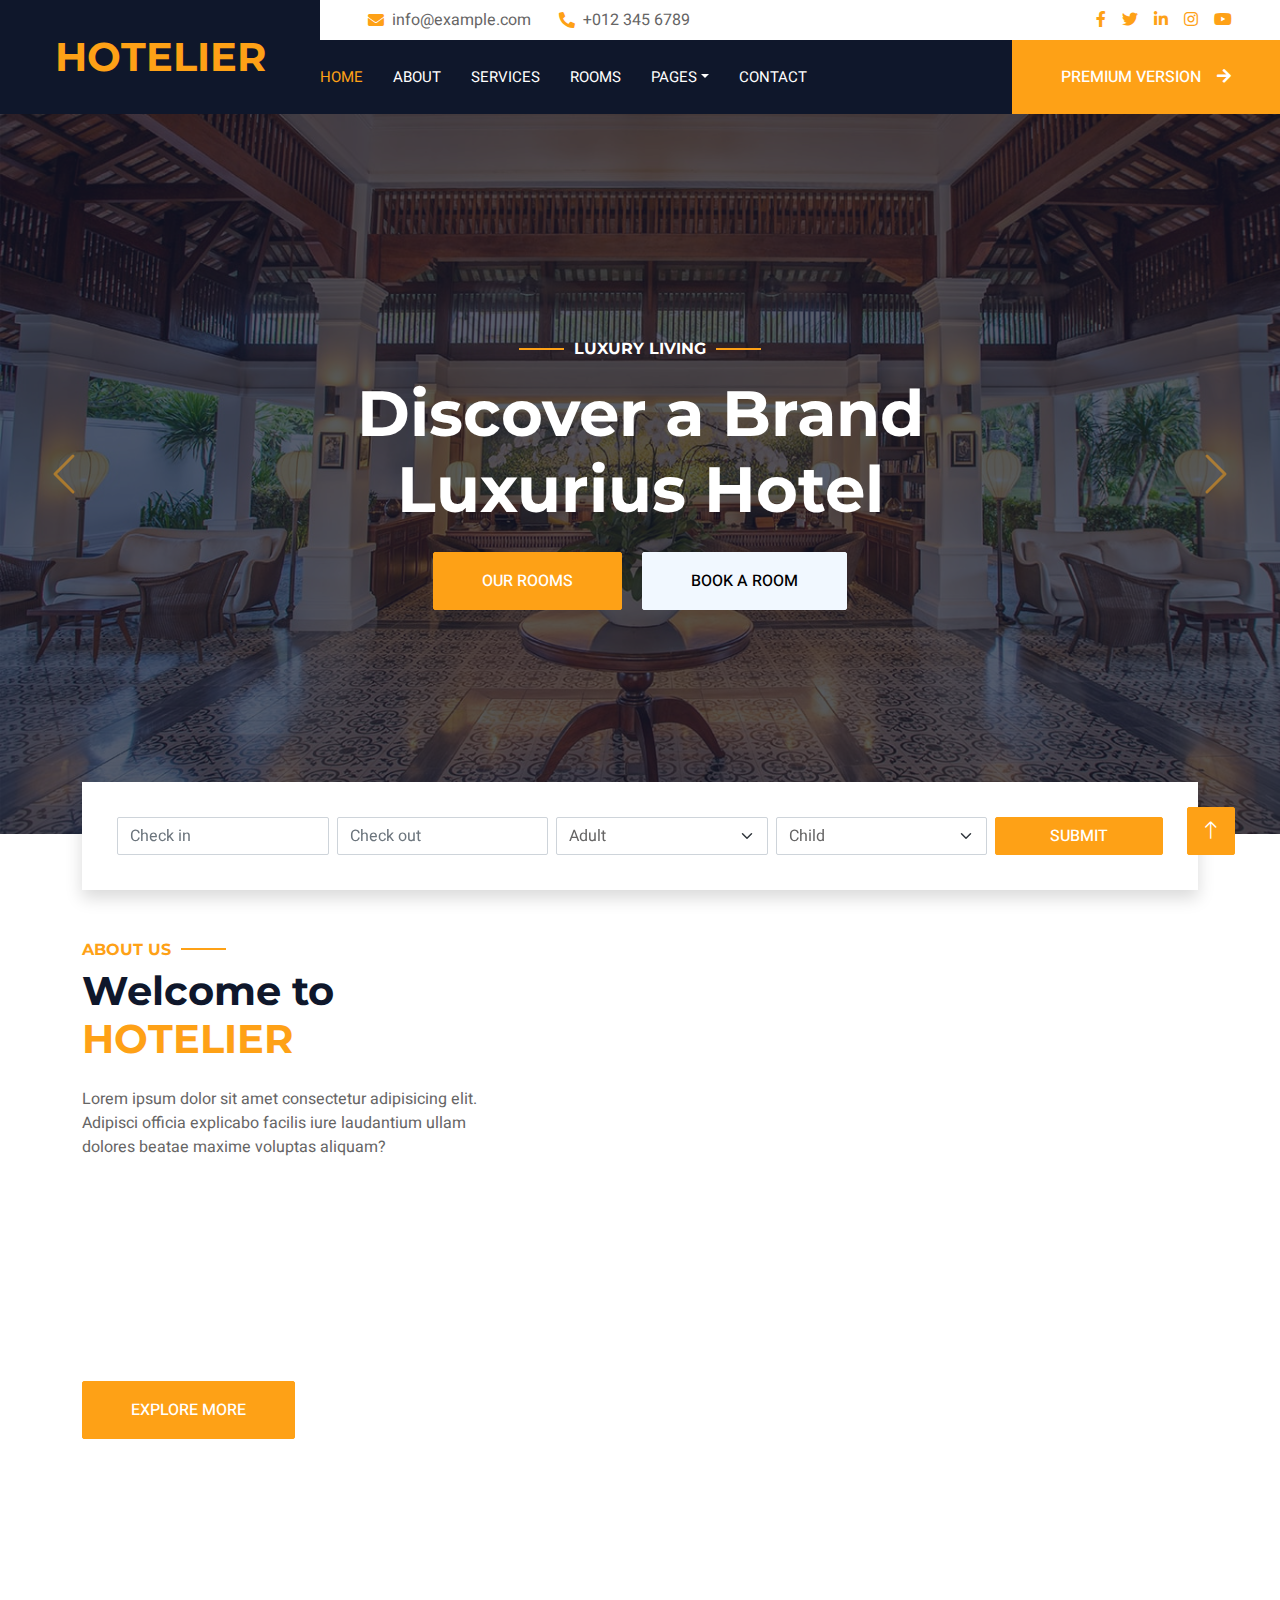
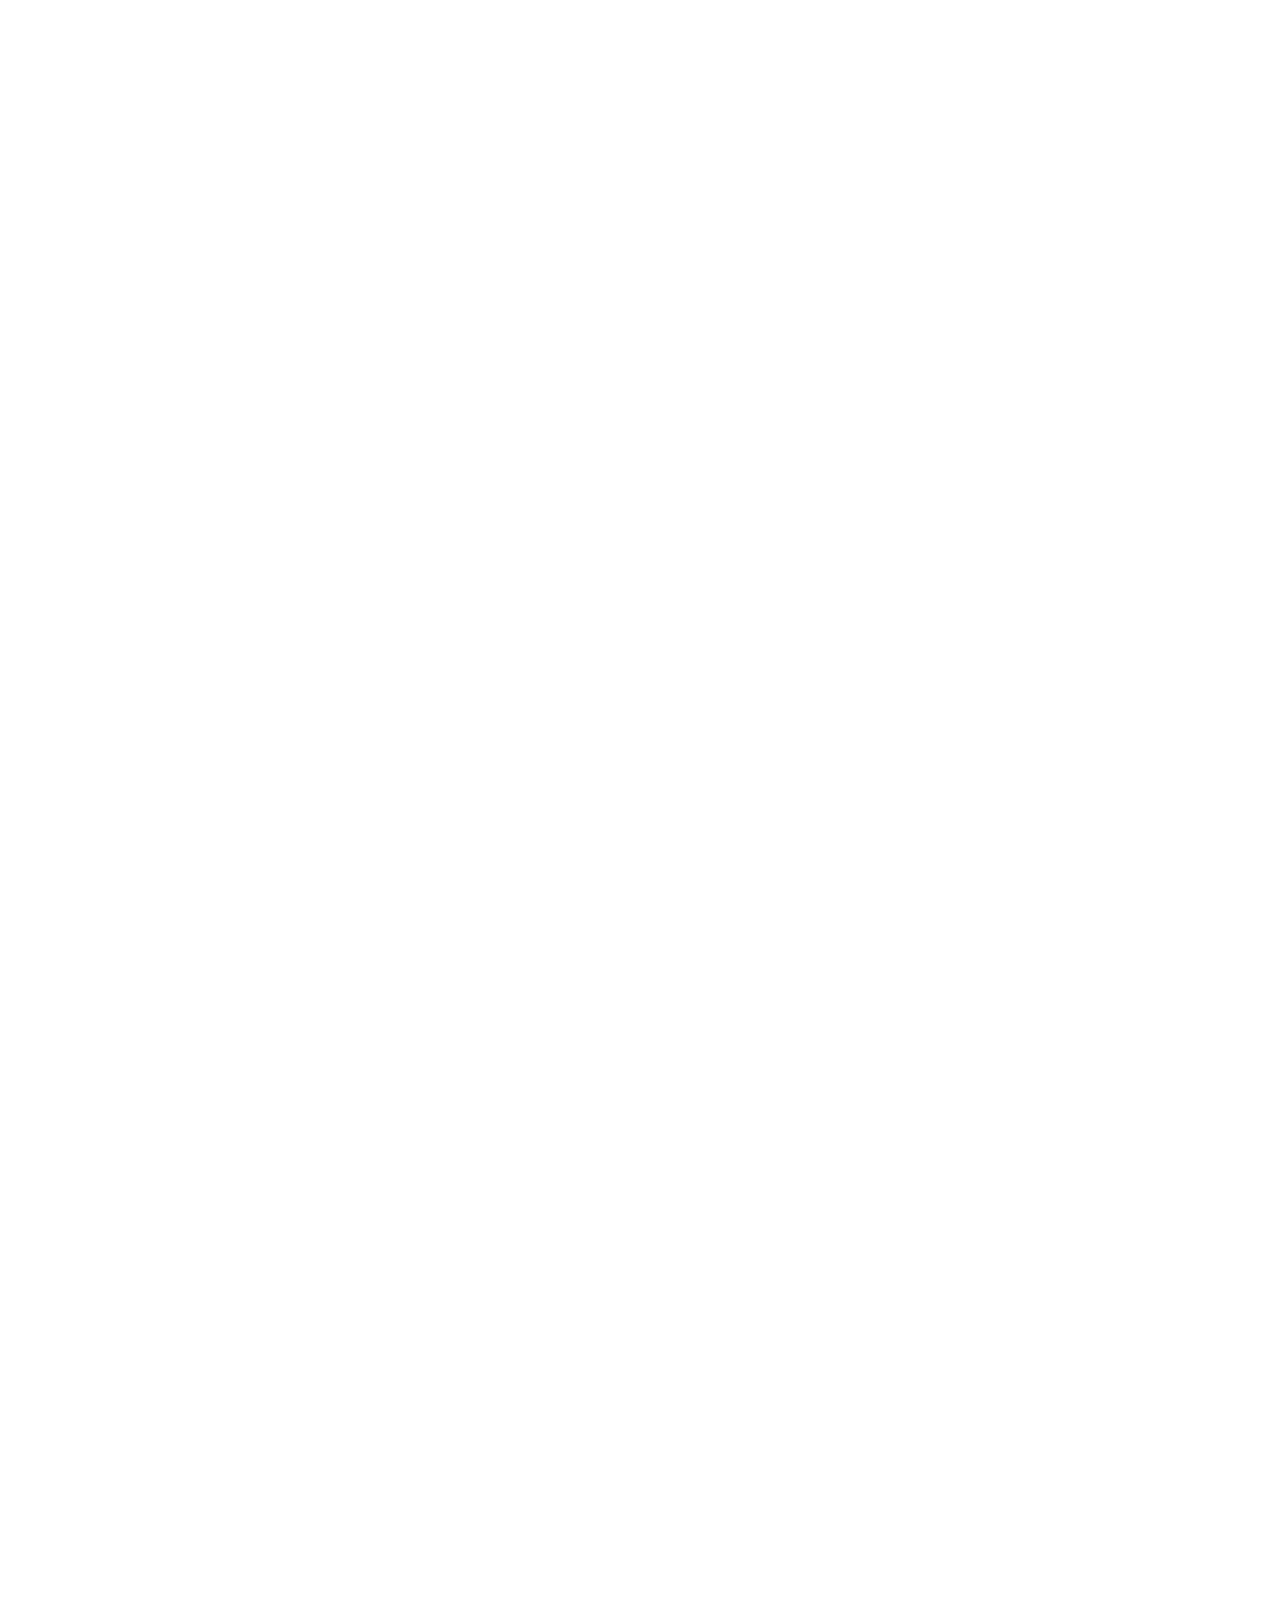
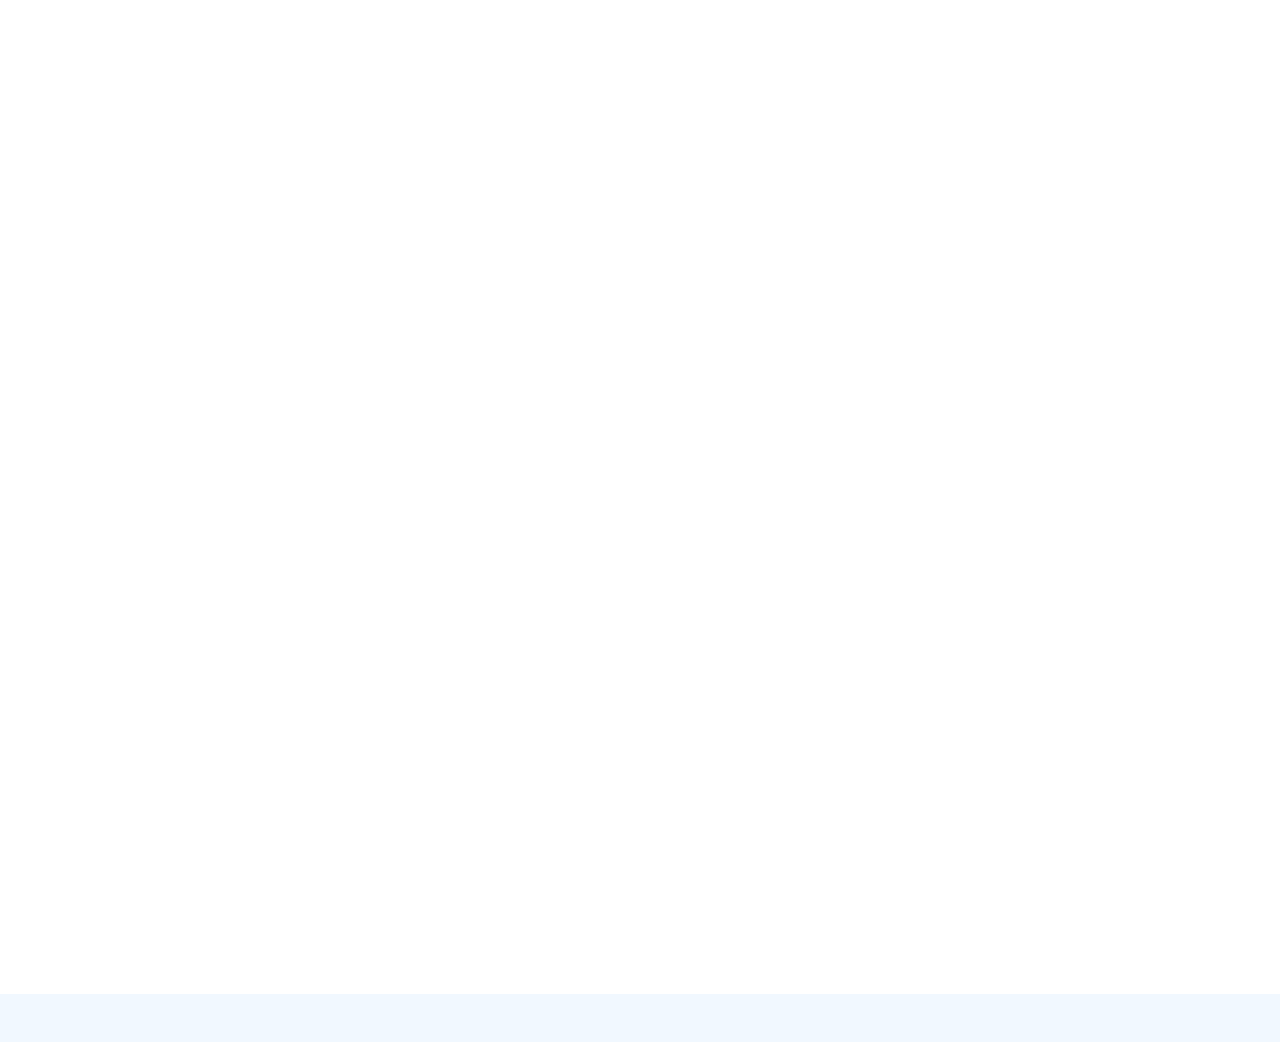
==== Hotel_Completo/index.html @ a80ecc71 "Add files via upload" ====
<!DOCTYPE html>
<html lang="en">

<head>
    <meta charset="utf-8">
    <title>Hotelier - Hotel HTML Template</title>
    <meta content="width=device-width, initial-scale=1.0" name="viewport">
    <meta content="" name="keywords">
    <meta content="" name="description">

    <!-- Favicon -->
    <link href="img/favicon.ico" rel="icon">

    <!-- Google Web Fonts -->
    <link rel="preconnect" href="https://fonts.googleapis.com">
    <link rel="preconnect" href="https://fonts.gstatic.com" crossorigin>
    <link href="https://fonts.googleapis.com/css2?family=Heebo:wght@400;500;600;700&family=Montserrat:wght@400;500;600;700&display=swap" rel="stylesheet">  

    <!-- Icon Font Stylesheet -->
    <link href="https://cdnjs.cloudflare.com/ajax/libs/font-awesome/5.10.0/css/all.min.css" rel="stylesheet">
    <link href="https://cdn.jsdelivr.net/npm/bootstrap-icons@1.4.1/font/bootstrap-icons.css" rel="stylesheet">

    <!-- Libraries Stylesheet -->
    <link href="lib/animate/animate.min.css" rel="stylesheet">
    <link href="lib/owlcarousel/assets/owl.carousel.min.css" rel="stylesheet">
    <link href="lib/tempusdominus/css/tempusdominus-bootstrap-4.min.css" rel="stylesheet" />

    <!-- Customized Bootstrap Stylesheet -->
    <link href="css/bootstrap.min.css" rel="stylesheet">

    <!-- Template Stylesheet -->
    <link href="css/style.css" rel="stylesheet">
</head>

<body>
    <div class="container-xxl bg-white p-0">
        <!-- Spinner Start -->
        <div id="spinner" class="show bg-white position-fixed translate-middle w-100 vh-100 top-50 start-50 d-flex align-items-center justify-content-center">
            <div class="spinner-border text-primary" style="width: 3rem; height: 3rem;" role="status">
                <span class="sr-only">Loading...</span>
            </div>
        </div>
        <!-- Spinner End -->

        <!-- Header Start -->
        <div class="container-fluid bg-dark px-0">
            <div class="row gx-0">
                <div class="col-lg-3 bg-dark d-none d-lg-block">
                    <a href="index.html" class="navbar-brand w-100 h-100 m-0 p-0 d-flex align-items-center justify-content-center">
                        <h1 class="m-0 text-primary text-uppercase">Hotelier</h1>
                    </a>
                </div>
                <div class="col-lg-9">
                    <div class="row gx-0 bg-white d-none d-lg-flex">
                        <div class="col-lg-7 px-5 text-start">
                            <div class="h-100 d-inline-flex align-items-center py-2 me-4">
                                <i class="fa fa-envelope text-primary me-2"></i>
                                <p class="mb-0">info@example.com</p>
                            </div>
                            <div class="h-100 d-inline-flex align-items-center py-2">
                                <i class="fa fa-phone-alt text-primary me-2"></i>
                                <p class="mb-0">+012 345 6789</p>
                            </div>
                        </div>
                        <div class="col-lg-5 px-5 text-end">
                            <div class="d-inline-flex align-items-center py-2">
                                <a class="me-3" href=""><i class="fab fa-facebook-f"></i></a>
                                <a class="me-3" href=""><i class="fab fa-twitter"></i></a>
                                <a class="me-3" href=""><i class="fab fa-linkedin-in"></i></a>
                                <a class="me-3" href=""><i class="fab fa-instagram"></i></a>
                                <a class="" href=""><i class="fab fa-youtube"></i></a>
                            </div>
                        </div>
                    </div>
                    <nav class="navbar navbar-expand-lg bg-dark navbar-dark p-3 p-lg-0">
                        <a href="index.html" class="navbar-brand d-block d-lg-none">
                            <h1 class="m-0 text-primary text-uppercase">Hotelier</h1>
                        </a>
                        <button type="button" class="navbar-toggler" data-bs-toggle="collapse" data-bs-target="#navbarCollapse">
                            <span class="navbar-toggler-icon"></span>
                        </button>
                        <div class="collapse navbar-collapse justify-content-between" id="navbarCollapse">
                            <div class="navbar-nav mr-auto py-0">
                                <a href="index.html" class="nav-item nav-link active">Home</a>
                                <a href="about.html" class="nav-item nav-link">About</a>
                                <a href="service.html" class="nav-item nav-link">Services</a>
                                <a href="room.html" class="nav-item nav-link">Rooms</a>
                                <div class="nav-item dropdown">
                                    <a href="#" class="nav-link dropdown-toggle" data-bs-toggle="dropdown">Pages</a>
                                    <div class="dropdown-menu rounded-0 m-0">
                                        <a href="booking.html" class="dropdown-item">Booking</a>
                                        <a href="team.html" class="dropdown-item">Our Team</a>
                                        <a href="testimonial.html" class="dropdown-item">Testimonial</a>
                                    </div>
                                </div>
                                <a href="contact.html" class="nav-item nav-link">Contact</a>
                            </div>
                            <a href="" class="btn btn-primary rounded-0 py-4 px-md-5 d-none d-lg-block">Premium Version<i class="fa fa-arrow-right ms-3"></i></a>
                        </div>
                    </nav>
                </div>
            </div>
        </div>
        <!-- Header End -->
        <!--Carousel Start-->
        <div class="container-fluid p-0 mb-5">
            <div id="header-carousel" class="carousel slide" data-bs-ride="carousel">
                <div class="carousel-inner">
                    <div class="carousel-item active">
                        <img class="w-100" src="img/carousel-1.jpg" alt="Image">
                        <div class="carousel-caption d-flex flex-column align-items-center justify-content-center">
                            <div class="p-3" style="max-width: 700px;">
                                <h6 class="section-title text-white mb-3 animated slideInDown">LUXURY LIVING</h6>
                                <h1 class="display-3 text-white mb-4 animated slideInDown">Discover a Brand Luxurius Hotel</h1>
                                <a href="" class="btn btn-primary py-md-3 px-md-5 me-3 animated slideInLeft" >Our Rooms</a>
                                <a href="" class="btn btn-light py-md-3 px-md-5 animated slideInRight">Book a Room</a>
                            </div>
                        </div>
                    </div>
                    <div class="carousel-item">
                        <img class="w-100" src="img/carousel-2.jpg" alt="Image">
                        <div class="carousel-caption d-flex flex-column align-items-center justify-content-center">
                            <div class="p-3" style="max-width: 700px;">
                                <h6 class="section-title text-white mb-3 animated slideInDown">LUXURY LIVING</h6>
                                <h1 class="display-3 text-white mb-4 animated slideInDown">Discover a Brand Luxurius Hotel</h1>
                                <a href="" class="btn btn-primary py-md-3 px-md-5 me-3 animated slideInLeft" >Our Rooms</a>
                                <a href="" class="btn btn-light py-md-3 px-md-5 animated slideInRight">Book a Room</a>
                            </div>
                        </div>
                    </div>
                </div>
                <button class="carousel-control-prev" type="button" data-bs-target="#header-carousel" data-bs-slide="prev">
                    <span class="carousel-control-prev-icon" aria-hidden="true"></span>
                    <span class="visually-hidden">Previous</span>
                </button>
                <button class="carousel-control-next" type="button" data-bs-target="#header-carousel" data-bs-slide="next">
                    <span class="carousel-control-next-icon" aria-hidden="true"></span>
                    <span class="visually-hidden">Previous</span>
                </button>
            </div>
        </div>
        <!-- Carousel End -->
        <!-- Booking Start -->
        <div class="container-fluid booking pb-0 wow fadeIn" data-wow-delay="0.1s">
            <div class="container">
                <div class="bg-white shadow" style="padding: 35px;">
                    <div class="row g-2">
                        <div class="col-md-10">
                            <div class="row g-2">
                                <div class="col-md-3">
                                    <div class="date" id="date1" data-target-input="nearest">
                                        <input type="text" class="form-control datetimepicker-input"
                                            placeholder="Check in" data-target="#date1" data-toggle="datetimepicker" />
                                    </div>
                                </div>
                                <div class="col-md-3">
                                    <div class="date" id="date2" data-target-input="nearest">
                                        <input type="text" class="form-control datetimepicker-input" placeholder="Check out" data-target="#date2" data-toggle="datetimepicker"/>
                                    </div>
                                </div>
                                <div class="col-md-3">
                                    <select class="form-select">
                                        <option selected>Adult</option>
                                        <option value="1">Adult 1</option>
                                        <option value="2">Adult 2</option>
                                        <option value="3">Adult 3</option>
                                    </select>
                                </div>
                                <div class="col-md-3">
                                    <select class="form-select">
                                        <option selected>Child</option>
                                        <option value="1">Child 1</option>
                                        <option value="2">Child 2</option>
                                        <option value="3">Child 3</option>
                                    </select>
                                </div>
                            </div>
                        </div>
                        <div class="col-md-2">
                            <button class="btn btn-primary w-100">Submit</button>
                        </div>
                    </div>
                </div>
            </div>
        </div>
        <!-- Booking End -->

        <!-- About Start-->
        <div class="container-xxl py-5">
            <div class="container">
                <div class="row g-5 align-content-lg-center">
                    <div class="col-lg-5">
                        <h6 class="section-title text-start text-primary text-uppercase">About Us</h6>
                        <h1 class="mb-4">Welcome to <span class="text-primary text-uppercase">Hotelier</span></h1>
                        <p class="mb-4">Lorem ipsum dolor sit amet consectetur adipisicing elit. Adipisci officia explicabo facilis iure laudantium ullam dolores beatae maxime voluptas aliquam?</p>
                        <div class="row g-3 pb-4">
                            <div class="col-sm-4 wow fadeIn" data-wow-delay="0.2s">
                                <div class="border rounded p-1">
                                    <div class="border rounded text-center p-4">
                                        <i class="fa fa-hotel fa-2x text-primary mb-2"></i>
                                        <h2 class="mb-1" data-toggle="counter-up">1234</h2>
                                        <p class="mb-0">Rooms</p>
                                    </div>
                                </div>
                            </div>
                            <div class="col-sm-4 wow fadeIn" data-wow-delay="0.4s">
                                <div class="border rounded p-1">
                                    <div class="border rounded text-center p-4">
                                        <i class="fa fa-hotel fa-2x text-primary mb-2"></i>
                                        <h2 class="mb-1" data-toggle="counter-up">934</h2>
                                        <p class="mb-0">Staffs</p>
                                    </div>
                                </div>
                            </div>
                            <div class="col-sm-4 wow fadeIn" data-wow-delay="0.6s">
                                <div class="border rounded p-1">
                                    <div class="border rounded text-center p-4">
                                        <i class="fa fa-hotel fa-2x text-primary mb-2"></i>
                                        <h2 class="mb-1" data-toggle="counter-up">234</h2>
                                        <p class="mb-0">Clients</p>
                                    </div>
                                </div>
                            </div>
                        </div>
                        <a class="btn btn-primary py-3 px-5 mt-2" href="">Explore More</a>
                    </div>
                    <div class="col-lg-6">
                        <div class="row g-3">
                            <div class="col-6 text-end">
                                <img class="img-fluid rounded w-75 wow zoomIn" data-wow-delay="0.1s" src="img/about-1.jpg">
                            </div>
                            <div class="col-6 text-start">
                                <img class="img-fluid rounded w-100 wow zoomIn" data-wow-delay="0.3s" src="img/about-2.jpg">
                            </div>
                            <div class="col-6 text-end">
                                <img class="img-fluid rounded w-50 wow zoomIn" data-wow-delay="0.5s" src="img/about-3.jpg">
                            </div>
                            <div class="col-6 text-start">
                                <img class="img-fluid rounded w-75 wow zoomIn" data-wow-delay="0.7s" src="img/about-4.jpg">
                            </div>
                        </div>
                    </div>
                </div>
            </div>
        </div>
        <!--About End-->

        <!--Room Start-->
        <div class="container-xxl py-5">
            <div class="container">
                <div class="text-center wow fadeInUp" data-wow-delay="0.1s">
                    <h6 class="section-title text-center text-primary text-uppercase">Our Rooms</h6>
                    <h1 class="mb-5">Explore Our <span class="text-primary text-uppercase">Rooms</span></h1>
                </div>
                <div class="row g-4">
                    <div class="col-lg-4 col-md-6 wow fadeInUp" data-wow-delay="0.1s">
                        <div class="room-item shadow rounded overflow-hidden">
                            <div class="position-relative">
                                <img src="img/room-1.jpg" class="img-fluid">
                                <small class="position-absolute start-0 top-100 translate-middle-y bg-primary text-white ">$100/Night</small>
                            </div>
                            <div class="p-4 mt-2">
                                <div class="d-flex justify-content-between mb-3">
                                    <h5 class="mb-0">Junior Suite</h5>
                                    <div class="ps-2">
                                        <small class="fa fa-star text-primary"></small>
                                        <small class="fa fa-star text-primary"></small>
                                        <small class="fa fa-star text-primary"></small>
                                        <small class="fa fa-star text-primary"></small>
                                        <small class="fa fa-star text-primary"></small>
                                    </div>
                                </div>
                                <div class="d-flex mb-3">
                                    <small class="border-end me-3 pe-3"><i class="fa fa-bed text-primary me-2"></i>3 Bed</small>
                                    <small class="border-end me-3 pe-3"><i class="fa fa-bath text-primary me-2"></i>2 Bath</small>
                                    <small class="border-end me-3 pe-3"><i class="fa fa-wifi text-primary me-2"></i>wifi</small>
                                </div>
                                <p class="text-body mb-3">Lorem ipsum dolor sit amet consectetur, adipisicing elit. Deleniti, blanditiis! Saepe voluptates eveniet, minus optio exercitationem quidem dolor repellat dolore aspernatur quisquam quos natus excepturi sint ex fuga quam illum?</p>
                                <div class="d-flex justify-content-between">
                                    <a href="" class="btn btn-sm btn-primary rounded py-2 px-4">View Details</a>
                                    <a href="" class="btn btn-sm btn-dark rounded py-2 px-4">Book Now</a>
                                </div>
                            </div>
                        </div>
                    </div>
                    <div class="col-lg-4 col-md-6 wow fadeInUp" data-wow-delay="0.1s">
                        <div class="room-item shadow rounded overflow-hidden">
                            <div class="position-relative">
                                <img src="img/room-2.jpg" class="img-fluid">
                                <small class="position-absolute start-0 top-100 translate-middle-y bg-primary text-white ">$1000/Night</small>
                            </div>
                            <div class="p-4 mt-2">
                                <div class="d-flex justify-content-between mb-3">
                                    <h5 class="mb-0">Executive Suite</h5>
                                    <div class="ps-2">
                                        <small class="fa fa-star text-primary"></small>
                                        <small class="fa fa-star text-primary"></small>
                                        <small class="fa fa-star text-primary"></small>
                                        <small class="fa fa-star text-primary"></small>
                                        <small class="fa fa-star text-primary"></small>
                                    </div>
                                </div>
                                <div class="d-flex mb-3">
                                    <small class="border-end me-3 pe-3"><i class="fa fa-bed text-primary me-2"></i>3 Bed</small>
                                    <small class="border-end me-3 pe-3"><i class="fa fa-bath text-primary me-2"></i>2 Bath</small>
                                    <small class="border-end me-3 pe-3"><i class="fa fa-wifi text-primary me-2"></i>wifi</small>
                                </div>
                                <p class="text-body mb-3">Lorem ipsum dolor sit amet consectetur, adipisicing elit. Deleniti, blanditiis! Saepe voluptates eveniet, minus optio exercitationem quidem dolor repellat dolore aspernatur quisquam quos natus excepturi sint ex fuga quam illum?</p>
                                <div class="d-flex justify-content-between">
                                    <a href="" class="btn btn-sm btn-primary rounded py-2 px-4">View Details</a>
                                    <a href="" class="btn btn-sm btn-dark rounded py-2 px-4">Book Now</a>
                                </div>
                            </div>
                        </div>
                    </div>
                    <div class="col-lg-4 col-md-6 wow fadeInUp" data-wow-delay="0.1s">
                        <div class="room-item shadow rounded overflow-hidden">
                            <div class="position-relative">
                                <img src="img/room-3.jpg" class="img-fluid">
                                <small class="position-absolute start-0 top-100 translate-middle-y bg-primary text-white ">$10000/Night</small>
                            </div>
                            <div class="p-4 mt-2">
                                <div class="d-flex justify-content-between mb-3">
                                    <h5 class="mb-0">Super Deluxe</h5>
                                    <div class="ps-2">
                                        <small class="fa fa-star text-primary"></small>
                                        <small class="fa fa-star text-primary"></small>
                                        <small class="fa fa-star text-primary"></small>
                                        <small class="fa fa-star text-primary"></small>
                                        <small class="fa fa-star text-primary"></small>
                                    </div>
                                </div>
                                <div class="d-flex mb-3">
                                    <small class="border-end me-3 pe-3"><i class="fa fa-bed text-primary me-2"></i>3 Bed</small>
                                    <small class="border-end me-3 pe-3"><i class="fa fa-bath text-primary me-2"></i>2 Bath</small>
                                    <small class="border-end me-3 pe-3"><i class="fa fa-wifi text-primary me-2"></i>wifi</small>
                                </div>
                                <p class="text-body mb-3">Lorem ipsum dolor sit amet consectetur, adipisicing elit. Deleniti, blanditiis! Saepe voluptates eveniet, minus optio exercitationem quidem dolor repellat dolore aspernatur quisquam quos natus excepturi sint ex fuga quam illum?</p>
                                <div class="d-flex justify-content-between">
                                    <a href="" class="btn btn-sm btn-primary rounded py-2 px-4">View Details</a>
                                    <a href="" class="btn btn-sm btn-dark rounded py-2 px-4">Book Now</a>
                                </div>
                        </div>
                    </div>
                </div>
            </div>
        </div>
        </div>
        <!--Room End-->

        <!--Video Start-->
        <div class="container-xxl py-5 px-0 wow zoomIn" data-wow-delay="0.1s">
            <div class="row g-0">
                <div class="col-md-6 bg-dark d-flex align-items-center ">
                    <div class="p-5">
                        <h6 class="section-title text-start text-white text-uppercase mb-3">Luxury living</h6>
                        <h1 class="text-white mb-4">Discovery A Brand Luxurius hotel</h1>
                        <p class="text-white mb-4">Lorem ipsum dolor sit, amet consectetur adipisicing elit. Illum, unde?</p>
                        <a href="" class="btn btn-primary py-md-3 px-md-5 me-3">Our Rooms</a>
                        <a href="" class="btn btn-light py-md-3 px-md-5">Book A Room</a>
                    </div>
                </div>
                <div class="col-md-6">
                    <div class="video">
                        <button type="button" class="btn-play" data-bs-toggle="modal" data-src="https://www.youtube.com/embed/cr2Rr13vz9I" data-bs-target="#videoModal">
                            <span></span>
                        </button>
                    </div>
                </div>
            </div>
            <div class="modal fade" id="videoModal" tabindex="-1" aria-labelledby="exampleModalLabel" aria-hidden="true">
                <div class="modal-dialog">
                    <div class="modal-content rounded-0">
                        <div class="modal-header">
                            <h5 class="modal-title" id="exampleModalLabel">Youtube Video</h5>
                            <button type="button" class="btn-close" data-bs-dismiss="modal" aria-label="Close"></button>
                        </div>
                        <div class="modal-body">
                            <div class="ratio ratio-16x9">
                                <iframe class="embed-responsive-item" src="" id="video" allowfullscreen allowscriptaccess="always"
                                    allow="autoplay"></iframe>
                            </div>
                        </div>
                    </div>
                </div>
            </div>
        </div>
        <!--Video End-->

        <!--Service Start-->
        <div class="container-xxl py-5">
            <div class="container">
                <div class="text-center wow fadeInUp"
                data-wow-delay="0.1s">
                    <h6 class="section-title text-center text-primary"> Our Services</h6>
                    <h1 class="mb-5">Explore Our <span class="text-primary">Services</span></h1>
                </div>
                <div class="row g-4">
                    <div class="col-lg-4 col-md-6 wow fadeInUp" data-wow-delay="0.1s">
                        <a class="service-item rounded" href="">
                            <div class="service-icon bg-transparent border rounded p-1">
                                <div class="w-100 h-100 border rounded d-flex align-items-center justify-content-center">
                                    <i class="fa fa-hotel fa-2x text-primary"></i>
                                </div>
                            </div>
                            <h5 class="mb-3">Rooms & Appartament</h5>
                            <p class="text-body mb-0">Lorem ipsum dolor, sit amet consectetur adipisicing elit. Ipsam, dicta?</p>
                        </a>
                    </div>
                    <div class="col-lg-4 col-md-6 wow fadeInUp" data-wow-delay="0.3s">
                        <a class="service-item rounded" href="">
                            <div class="service-icon bg-transparent border rounded p-1">
                                <div class="w-100 h-100 border rounded d-flex align-items-center justify-content-center">
                                    <i class="fa fa-spa fa-2x text-primary"></i>
                                </div>
                            </div>
                            <h5 class="mb-3">Spa & Fitness</h5>
                            <p class="text-body mb-0">Lorem ipsum dolor sit amet consectetur adipisicing elit. Id, accusamus?</p>
                        </a>
                    </div>
                    <div class="col-lg-4 col-md-6 wow fadeInUp" data-wow-delay="0.5s">
                        <a class="service-item rounded" href="">
                            <div class="service-icon bg-transparent border rounded p-1">
                                <div class="w-100 h-100 border rounded d-flex align-items-center justify-content-center">
                                    <i class="fa fa-swimmer fa-2x text-primary"></i>
                                </div>
                            </div>
                            <h5 class="mb-3">Sports & Gaming</h5>
                            <p class="text-body mb-0">Lorem ipsum dolor sit, amet consectetur adipisicing elit. Maiores, tempora.</p>
                        </a>
                    </div>
                    <div class="col-lg-4 col-md-6 wow fadeInUp" data-wow-delay="0.7s">
                        <a class="service-item rounded" href="">
                            <div class="service-icon bg-transparent border rounded p-1">
                                <div class="w-100 h-100 border rounded d-flex align-items-center justify-content-center">
                                    <i class="fa fa-baseball-ball fa-2x text-primary"></i>
                                </div>
                            </div>
                            <h5 class="mb-3">Leisure & Fun</h5>
                            <p class="text-body mb-0">Lorem ipsum dolor sit amet consectetur, adipisicing elit. Obcaecati, unde!</p>
                        </a>
                    </div>
                    <div class="col-lg-4 col-md-6 wow fadeInUp" data-wow-delay="0.9s">
                        <a class="service-item rounded" href="">
                            <div class="service-icon bg-transparent border rounded p-1">
                                <div class="w-100 h-100 border rounded d-flex align-items-center justify-content-center">
                                    <i class="fa fa-swimmer fa-2x text-primary"></i>
                                </div>
                            </div>
                            <h5 class="mb-3">Sports & Gaming</h5>
                            <p class="text-body mb-0">Lorem ipsum dolor sit amet consectetur adipisicing elit. Possimus, tempora.</p>
                        </a>
                    </div>
                    <div class="col-lg-4 col-md-6 wow fadeInUp" data-wow-delay="1.0s">
                        <a class="service-item rounded" href="">
                            <div class="service-icon bg-transparent border rounded p-1">
                                <div class="w-100 h-100 border rounded d-flex align-items-center justify-content-center">
                                    <i class="fa fa-swimmer fa-2x text-primary"></i>
                                </div>
                            </div>
                            <h5 class="mb-3">Sports & Gaming</h5>
                            <p class="text-body mb-0">Lorem ipsum dolor sit amet, consectetur adipisicing elit. Veritatis, quia.</p>
                        </a>
                    </div>
                </div>
            </div>
        </div>
        <!-- Testimonial Stard -->
        <div class="container-xxl testimonial my-5 py-5 bg-dark wow zoomIn" data-wow-delay="0.1s">
            <div class="container">
                <div class="owl-carousel testimonial-carousel  py-5">
                    <div class="testimonial-item position-relative bg-white rounded overflow-hidden">
                        <p>Lorem, ipsum dolor sit amet consectetur adipisicing elit. Sunt tempora, natus earum repellat nemo, perspiciatis id eligendi iusto dolor quos voluptatum asperiores dignissimos quod ea corporis sed voluptatem at vel!</p>
                        <div class="d-flex align-items-center">
                            <img src="img/testimonial-1.jpg" class="img-fluid flex-shrink-0 rounded" style="width: 45px; height: 45px;">
                            <div class="ps-3">
                                <h6 class="fw-bold mb-1">Client Name</h6>
                                <small>Profession</small>    
                            </div>
                        </div>
                        <i class="fa fa-quote-right fa-2x text-primary position-absolute end-0  bottom-0 me-4 mb-n1"></i>
                    </div>
                    <div class="testimonial-item position-relative bg-white rounded overflow-hidden">
                        <p>Lorem, ipsum dolor sit amet consectetur adipisicing elit. Sunt tempora, natus earum repellat nemo, perspiciatis id eligendi iusto dolor quos voluptatum asperiores dignissimos quod ea corporis sed voluptatem at vel!</p>
                        <div class="d-flex align-items-center">
                            <img src="img/testimonial-2.jpg" class="img-fluid flex-shrink-0 rounded" style="width: 45px; height: 45px;">
                            <div class="ps-3">
                                <h6 class="fw-bold mb-1">Client Name</h6>
                                <small>Profession</small>    
                            </div>
                        </div>
                        <i class="fa fa-quote-right fa-2x text-primary position-absolute end-0  bottom-0 me-4 mb-n1"></i>
                    </div>
                    <div class="testimonial-item position-relative bg-white rounded overflow-hidden">
                        <p>Lorem, ipsum dolor sit amet consectetur adipisicing elit. Sunt tempora, natus earum repellat nemo, perspiciatis id eligendi iusto dolor quos voluptatum asperiores dignissimos quod ea corporis sed voluptatem at vel!</p>
                        <div class="d-flex align-items-center">
                            <img src="img/testimonial-3.jpg" class="img-fluid flex-shrink-0 rounded" style="width: 45px; height: 45px;">
                            <div class="ps-3">
                                <h6 class="fw-bold mb-1">Client Name</h6>
                                <small>Profession</small>    
                            </div>
                        </div>
                        <i class="fa fa-quote-right fa-2x text-primary position-absolute end-0  bottom-0 me-4 mb-n1"></i>
                    </div>
                </div>
            </div>
        </div>
        <!-- Testional End -->
        <!-- Back to Top -->
        <a href="#" class="btn btn-lg btn-primary btn-lg-square back-to-top">
            <i class="bi bi-arrow-up"></i>
        </a>
    </div>
    <!-- JavaScript Libraries -->
    <script src="https://code.jquery.com/jquery-3.4.1.min.js"></script>
    <script src="https://cdn.jsdelivr.net/npm/bootstrap@5.0.0/dist/js/bootstrap.bundle.min.js"></script>
    <script src="lib/wow/wow.min.js"></script>
    <script src="lib/easing/easing.min.js"></script>
    <script src="lib/waypoints/waypoints.min.js"></script>
    <script src="lib/counterup/counterup.min.js"></script>
    <script src="lib/owlcarousel/owl.carousel.min.js"></script>
    <script src="lib/tempusdominus/js/moment.min.js"></script>
    <script src="lib/tempusdominus/js/moment-timezone.min.js"></script>
    <script src="lib/tempusdominus/js/tempusdominus-bootstrap-4.min.js"></script>

    <!-- Template Javascript -->
    <script src="js/main.js"></script>
</body>

</html>
---- Hotel_Completo/css/style.css ----
/********** Template CSS **********/
:root {
    --primary: #FEA116;
    --light: #F1F8FF;
    --dark: #0F172B;
}

.fw-medium {
    font-weight: 500 !important;
}

.fw-semi-bold {
    font-weight: 600 !important;
}

.back-to-top {
    position: fixed;
    display: none;
    right: 45px;
    bottom: 45px;
    z-index: 99;
}


/*** Spinner ***/
#spinner {
    opacity: 0;
    visibility: hidden;
    transition: opacity .5s ease-out, visibility 0s linear .5s;
    z-index: 99999;
}

#spinner.show {
    transition: opacity .5s ease-out, visibility 0s linear 0s;
    visibility: visible;
    opacity: 1;
}


/*** Button ***/
.btn {
    font-weight: 500;
    text-transform: uppercase;
    transition: .5s;
}

.btn.btn-primary,
.btn.btn-secondary {
    color: #FFFFFF;
}

.btn-square {
    width: 38px;
    height: 38px;
}

.btn-sm-square {
    width: 32px;
    height: 32px;
}

.btn-lg-square {
    width: 48px;
    height: 48px;
}

.btn-square,
.btn-sm-square,
.btn-lg-square {
    padding: 0;
    display: flex;
    align-items: center;
    justify-content: center;
    font-weight: normal;
    border-radius: 2px;
}


/*** Navbar ***/
.navbar-dark .navbar-nav .nav-link {
    margin-right: 30px;
    padding: 25px 0;
    color: #FFFFFF;
    font-size: 15px;
    text-transform: uppercase;
    outline: none;
}

.navbar-dark .navbar-nav .nav-link:hover,
.navbar-dark .navbar-nav .nav-link.active {
    color: var(--primary);
}

@media (max-width: 991.98px) {
    .navbar-dark .navbar-nav .nav-link  {
        margin-right: 0;
        padding: 10px 0;
    }
}


/*** Header ***/
.carousel-caption {
    top: 0;
    left: 0;
    right: 0;
    bottom: 0;
    background: rgba(15, 23, 43, .7);
    z-index: 1;
}

.carousel-control-prev,
.carousel-control-next {
    width: 10%;  
}

.carousel-control-prev-icon,
.carousel-control-next-icon {
    width: 3rem;
    height: 3rem;
}

@media (max-width: 768px) {
    #header-carousel .carousel-item {
        position: relative;
        min-height: 450px;
    }
    
    #header-carousel .carousel-item img {
        position: absolute;
        width: 100%;
        height: 100%;
        object-fit: cover;
    }
}

.page-header {
    background-position: center center;
    background-repeat: no-repeat;
    background-size: cover;
}

.page-header-inner {
    background: rgba(15, 23, 43, .7);
}

.breadcrumb-item + .breadcrumb-item::before {
    color: var(--light);
}

.booking {
    position: relative;
    margin-top: -100px !important;
    z-index: 1;
}


/*** Section Title ***/
.section-title {
    position: relative;
    display: inline-block;
}

.section-title::before {
    position: absolute;
    content: "";
    width: 45px;
    height: 2px;
    top: 50%;
    left: -55px;
    margin-top: -1px;
    background: var(--primary);
}

.section-title::after {
    position: absolute;
    content: "";
    width: 45px;
    height: 2px;
    top: 50%;
    right: -55px;
    margin-top: -1px;
    background: var(--primary);
}

.section-title.text-start::before,
.section-title.text-end::after {
    display: none;
}


/*** Service ***/
.service-item {
    height: 320px;
    padding: 30px;
    display: flex;
    flex-direction: column;
    justify-content: center;
    text-align: center;
    background: #FFFFFF;
    box-shadow: 0 0 45px rgba(0, 0, 0, .08);
    transition: .5s;
}

.service-item:hover {
    background: var(--primary);
}

.service-item .service-icon {
    margin: 0 auto 30px auto;
    width: 65px;
    height: 65px;
    transition: .5s;
}

.service-item i,
.service-item h5,
.service-item p {
    transition: .5s;
}

.service-item:hover i,
.service-item:hover h5,
.service-item:hover p {
    color: #FFFFFF !important;
}


/*** Youtube Video ***/
.video {
    position: relative;
    height: 100%;
    min-height: 500px;
    background: linear-gradient(rgba(15, 23, 43, .1), rgba(15, 23, 43, .1)), url(../img/video.jpg);
    background-position: center center;
    background-repeat: no-repeat;
    background-size: cover;
}

.video .btn-play {
    transition: all 200ms;
    position: absolute;
    z-index: 3;
    top: 50%;
    left: 50%;
    transform: translateX(-50%) translateY(-50%);
    box-sizing: content-box;
    display: block;
    width: 32px;
    height: 44px;
    border-radius: 50%;
    border: none;
    outline: none;
    padding: 18px 20px 18px 28px;
}

.video .btn-play:before {
    content: "";
    position: absolute;
    z-index: 0;
    left: 50%;
    top: 50%;
    transform: translateX(-50%) translateY(-50%);
    display: block;
    width: 100px;
    height: 100px;
    background: var(--primary);
    border-radius: 50%;
    animation: pulse-border 1500ms ease-out infinite;
}

.video .btn-play:after {
    content: "";
    position: absolute;
    z-index: 1;
    left: 50%;
    top: 50%;
    transform: translateX(-50%) translateY(-50%);
    display: block;
    width: 100px;
    height: 100px;
    background: var(--primary);
    border-radius: 50%;
    transition: all 200ms;
}

.video .btn-play img {
    position: relative;
    z-index: 3;
    max-width: 100%;
    width: auto;
    height: auto;
}

.video .btn-play span {
    transition: all 200ms;
    display: block;
    position: relative;
    z-index: 3;
    width: 0;
    height: 0;
    border-left: 32px solid var(--light);
    border-top: 22px solid transparent;
    border-bottom: 22px solid transparent;
}

.video .btn-play span:hover{
    transition: all 200ms;
    border-left: 32px solid var(--dark);
    transform: scale(1.1);
}

.video .btn-play:hover{
    transition: .2s;
    transform: translateX(-50%) translateY(-60%);
}

@keyframes pulse-border {
    0% {
        transform: translateX(-50%) translateY(-50%) translateZ(0) scale(1);
        opacity: 1;
    }

    100% {
        transform: translateX(-50%) translateY(-50%) translateZ(0) scale(1.5);
        opacity: 0;
    }
}

#videoModal {
    z-index: 99999;
}

#videoModal .modal-dialog {
    position: relative;
    max-width: 800px;
    margin: 60px auto 0 auto;
}

#videoModal .modal-body {
    position: relative;
    padding: 0px;
}

#videoModal .close {
    position: absolute;
    width: 30px;
    height: 30px;
    right: 0px;
    top: -30px;
    z-index: 999;
    font-size: 30px;
    font-weight: normal;
    color: #FFFFFF;
    background: #000000;
    opacity: 1;
}


/*** Testimonial ***/
.testimonial {
    background: linear-gradient(rgba(15, 23, 43, .7), rgba(15, 23, 43, .7)), url(../img/carousel-2.jpg);
    background-position: center center;
    background-repeat: no-repeat;
    background-size: cover;
}

.testimonial-carousel {
    padding-left: 65px;
    padding-right: 65px;
}

.testimonial-carousel .testimonial-item {
    padding: 30px;
}

.testimonial-carousel .owl-nav {
    position: absolute;
    width: 100%;
    height: 40px;
    top: calc(50% - 20px);
    left: 0;
    display: flex;
    justify-content: space-between;
    z-index: 1;
}

.testimonial-carousel .owl-nav .owl-prev,
.testimonial-carousel .owl-nav .owl-next {
    position: relative;
    width: 40px;
    height: 40px;
    display: flex;
    align-items: center;
    justify-content: center;
    color: #FFFFFF;
    background: var(--primary);
    border-radius: 2px;
    font-size: 18px;
    transition: .5s;
}

.testimonial-carousel .owl-nav .owl-prev:hover,
.testimonial-carousel .owl-nav .owl-next:hover {
    color: var(--primary);
    background: #FFFFFF;
}


/*** Team ***/
.team-item,
.team-item .bg-primary,
.team-item .bg-primary i {
    transition: .5s;
}

.team-item:hover {
    border-color: var(--secondary) !important;
}

.team-item:hover .bg-primary {
    background: var(--secondary) !important;
}

.team-item:hover .bg-primary i {
    color: var(--secondary) !important;
}


/*** Footer ***/
.newsletter {
    position: relative;
    z-index: 1;
}

.footer {
    position: relative;
    margin-top: -110px;
    padding-top: 180px;
}

.footer .btn.btn-social {
    margin-right: 5px;
    width: 35px;
    height: 35px;
    display: flex;
    align-items: center;
    justify-content: center;
    color: var(--light);
    border: 1px solid #FFFFFF;
    border-radius: 35px;
    transition: .3s;
}

.footer .btn.btn-social:hover {
    color: var(--primary);
}

.footer .btn.btn-link {
    display: block;
    margin-bottom: 5px;
    padding: 0;
    text-align: left;
    color: #FFFFFF;
    font-size: 15px;
    font-weight: normal;
    text-transform: capitalize;
    transition: .3s;
}

.footer .btn.btn-link::before {
    position: relative;
    content: "\f105";
    font-family: "Font Awesome 5 Free";
    font-weight: 900;
    margin-right: 10px;
}

.footer .btn.btn-link:hover {
    letter-spacing: 1px;
    box-shadow: none;
}

.footer .copyright {
    padding: 25px 0;
    font-size: 15px;
    border-top: 1px solid rgba(256, 256, 256, .1);
}

.footer .copyright a {
    color: var(--light);
}

.footer .footer-menu a {
    margin-right: 15px;
    padding-right: 15px;
    border-right: 1px solid rgba(255, 255, 255, .3);
}

.footer .footer-menu a:last-child {
    margin-right: 0;
    padding-right: 0;
    border-right: none;
}
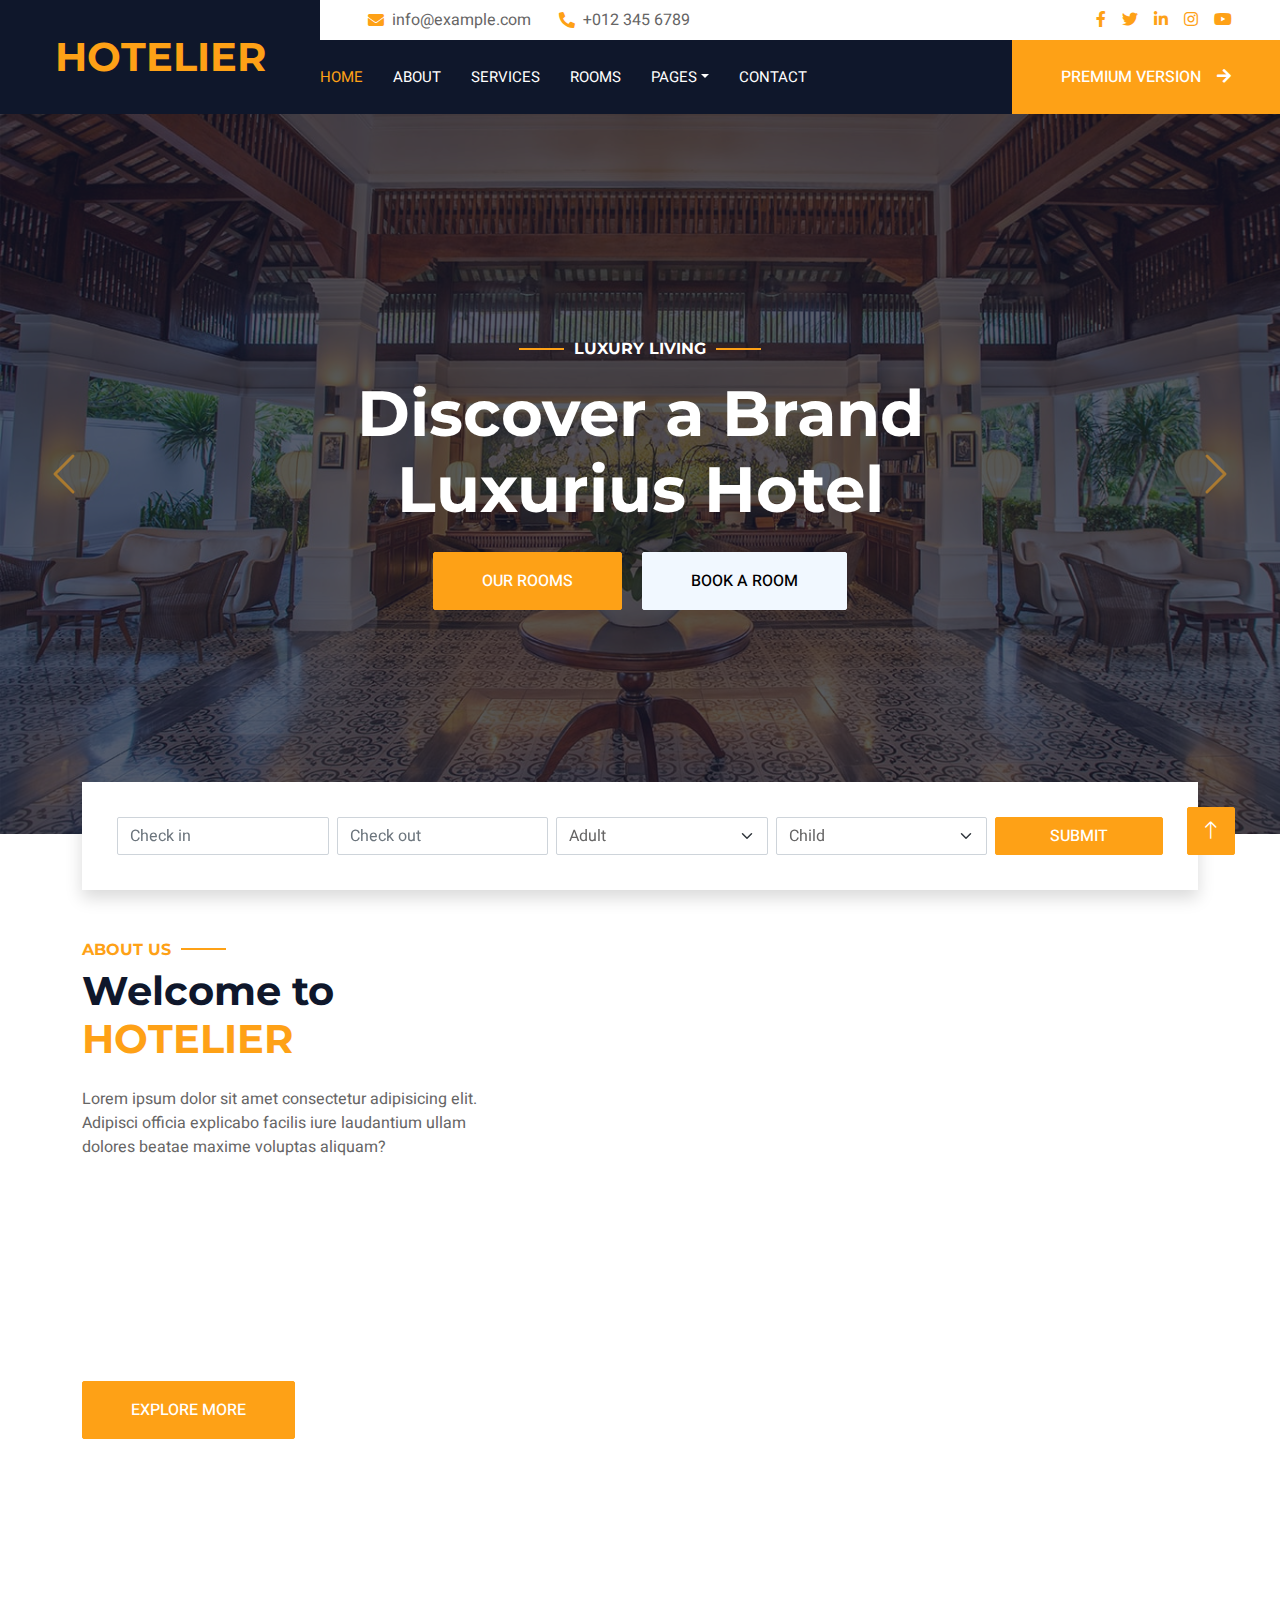
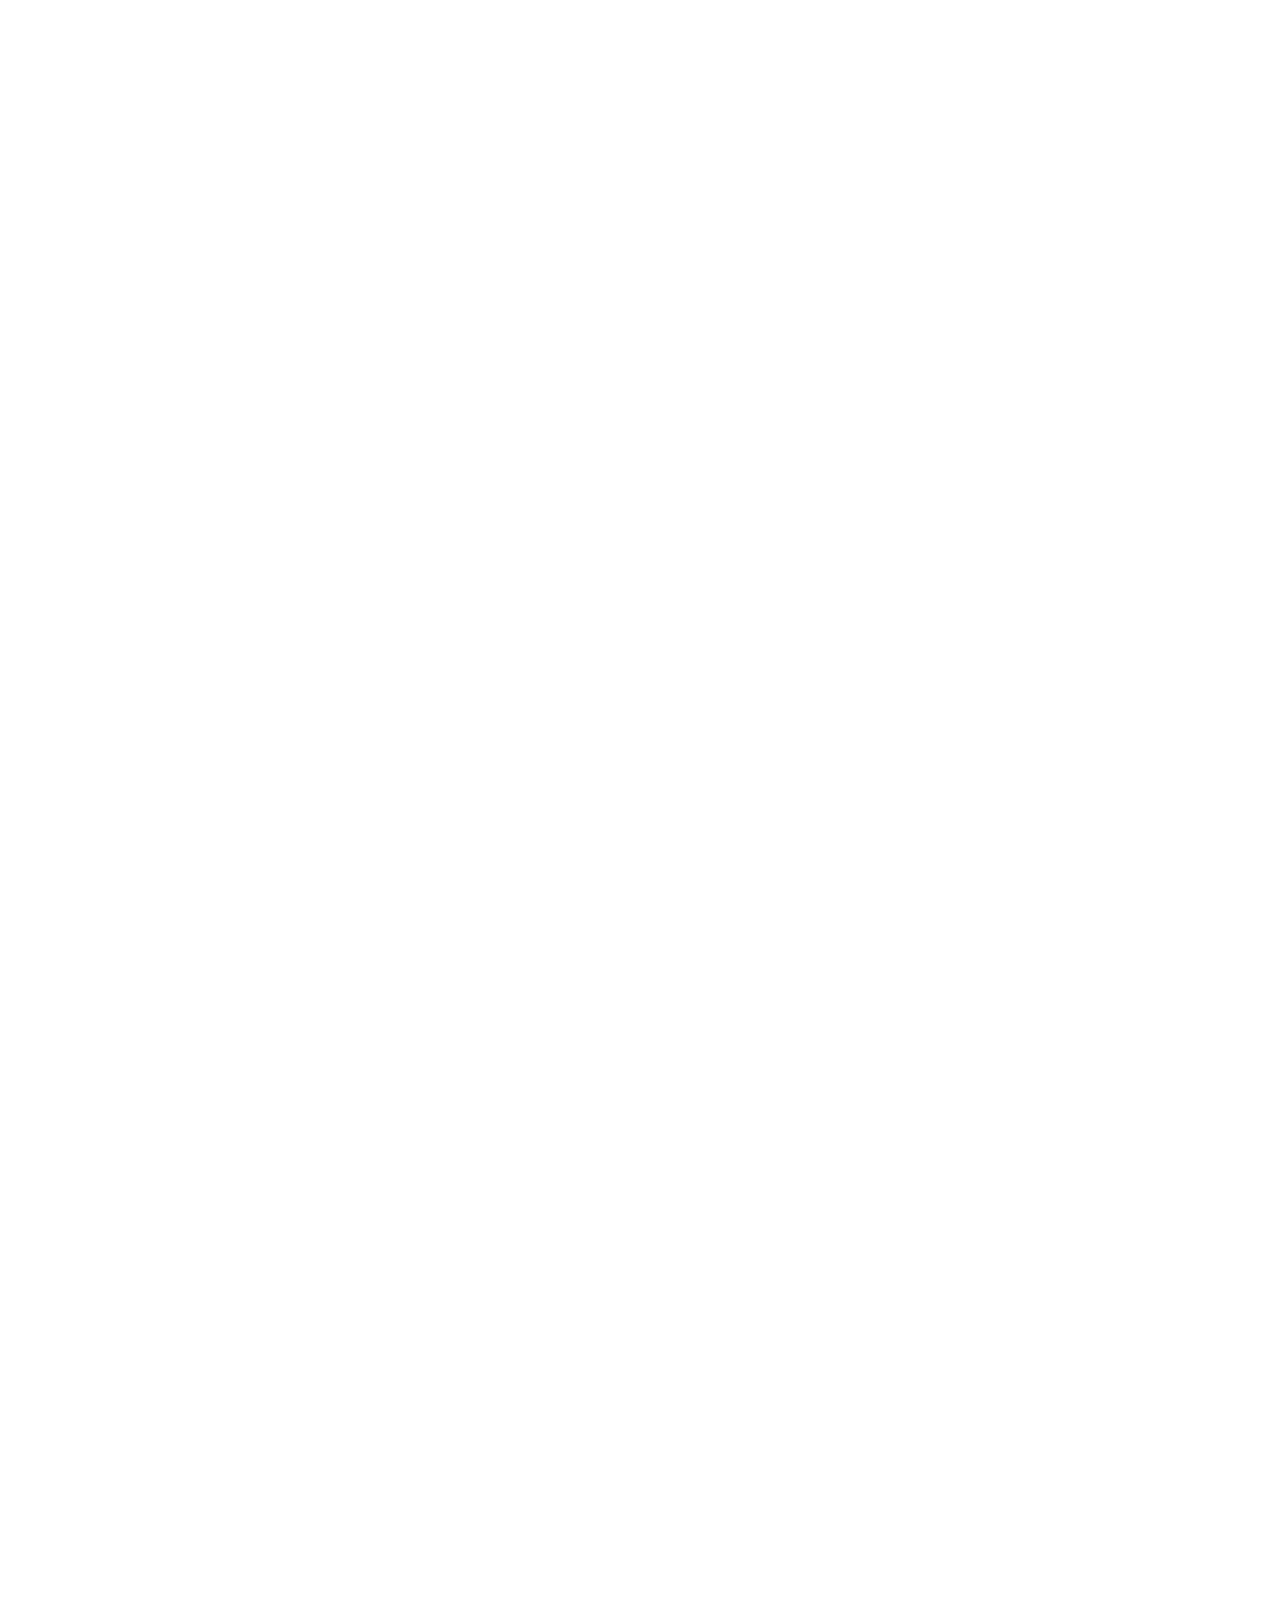
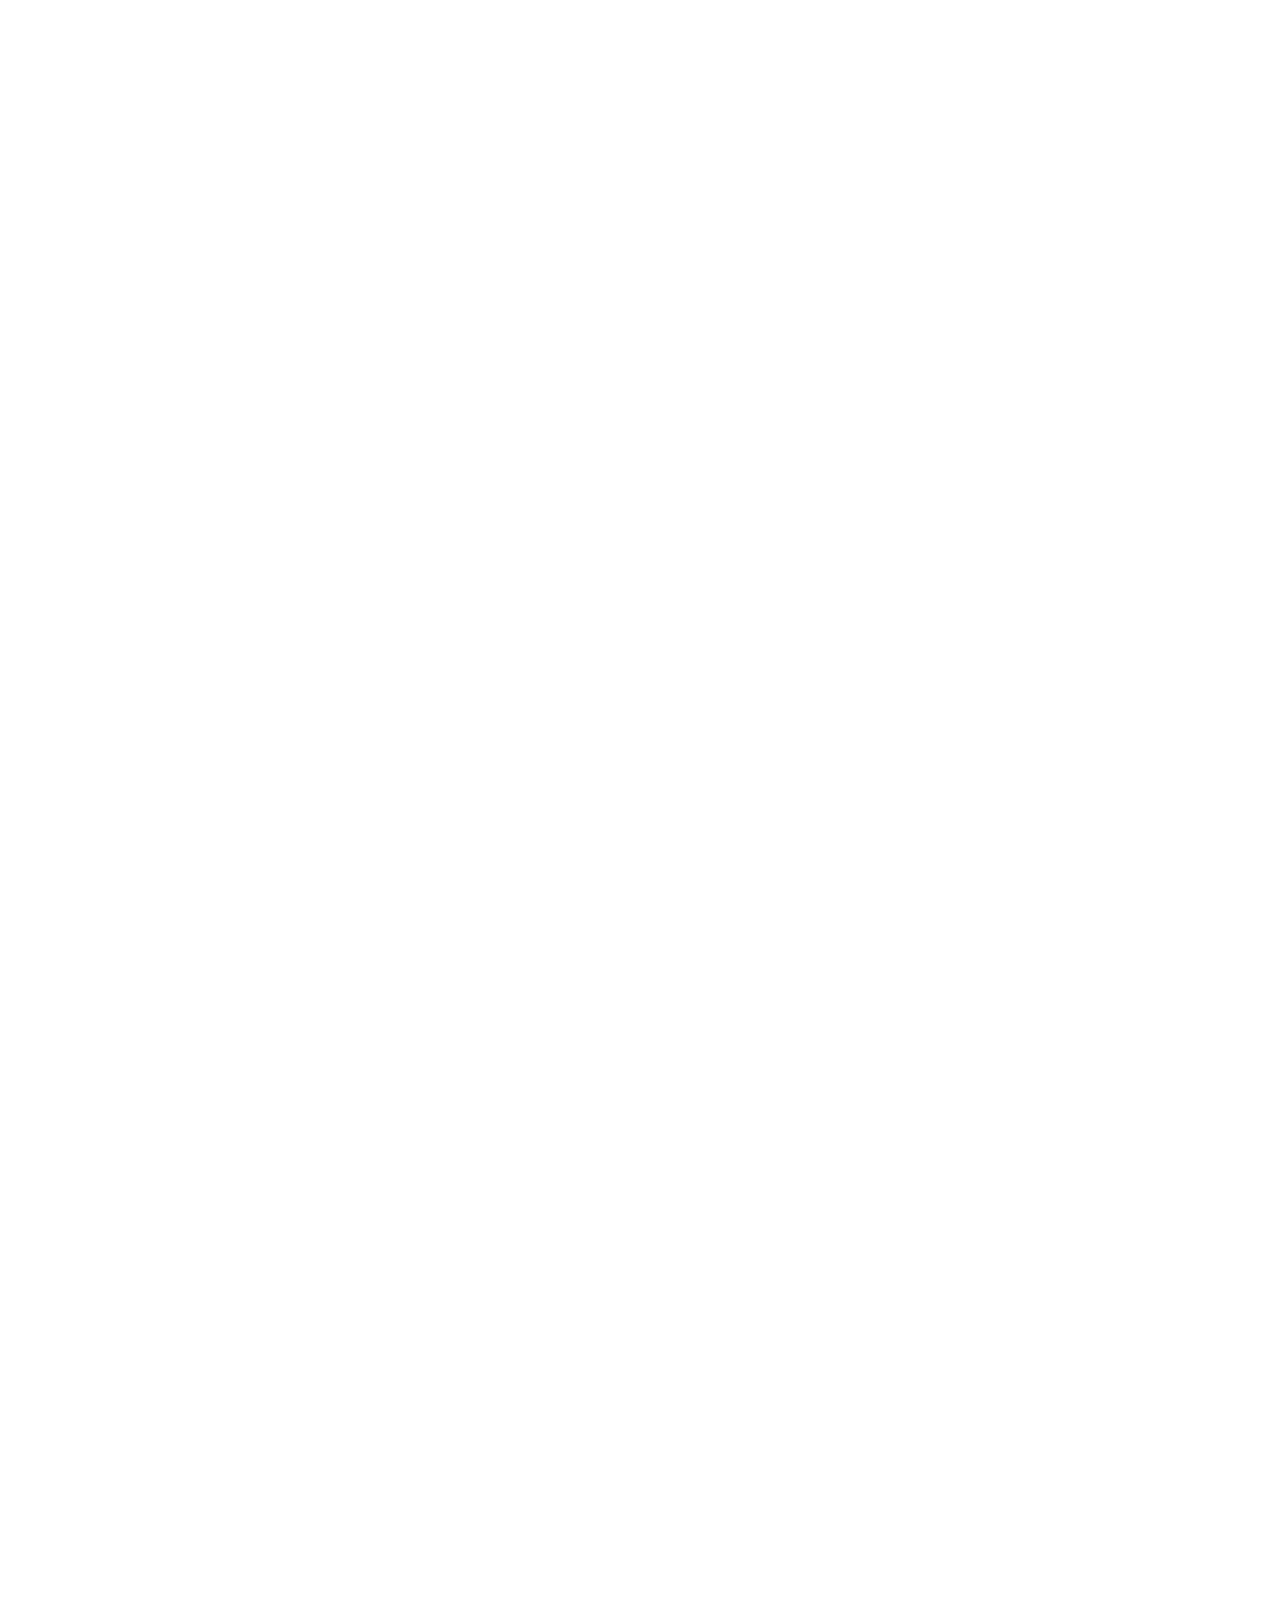
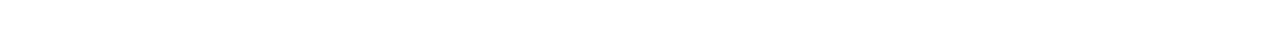
==== commit ad80d254: "Add files via upload" ====
--- a/Hotel_Completo/index.html
+++ b/Hotel_Completo/index.html
@@ -506,6 +506,93 @@
             </div>
         </div>
         <!-- Testional End -->
+        
+        <!-- Team Start -->
+        <div class="container-xxl py-5">
+            <div class="container">
+                <div class="text-center wow fadeInUp" data-wow-delay="0.1s">
+                    <h6 class="section-title text-center text-primary">Our Team</h6>
+                    <h1 class="mb-5">Explore Our <span class="text-primary">Staffs</span></h1>
+                </div>
+                <div class="row g-4">
+                    <div class="col-lg-3 col-md-6 wow fadeInUp" data-wow-delay="0.1s">
+                        <div class="rounded shadow overflow-hidden">
+                            <div class="position-relative"> 
+                                <img src="img/team-1.jpg" alt="" class="img-fluid">
+                            <div class="position-absolute start-50 top-100 translate-middle d-flex align-items-center">
+                                <a href="" class="btn btn-square btn-primary mx-1"><i class="fab fa-facebook"></i></a>
+                                <a href="" class="btn btn-square btn-primary mx-1"><i class="fab fa-instagram"></i></a>
+                                <a href="" class="btn btn-square btn-primary mx-1"><i class="fab fa-twitter"></i></a>
+                            
+                            </div>
+                            </div>
+                            <div class="text-center p-4 mt-3">
+                                <h5 class="fw-bold mb-0">Full Name</h5>
+                                <small>Designation</small>
+                            </div>
+                        </div>
+                        
+                    </div>
+                    <div class="col-lg-3 col-md-6 wow fadeInUp" data-wow-delay="0.2s">
+                        <div class="rounded shadow overflow-hidden">
+                            <div class="position-relative"> 
+                            <img src="img/team-1.jpg" alt="" class="img-fluid">
+                            <div class="position-absolute start-50 top-100 translate-middle d-flex align-items-center">
+                                <a href="" class="btn btn-square btn-primary mx-1"><i class="fab fa-facebook"></i></a>
+                                <a href="" class="btn btn-square btn-primary mx-1"><i class="fab fa-instagram"></i></a>
+                                <a href="" class="btn btn-square btn-primary mx-1"><i class="fab fa-twitter"></i></a>
+                            
+                            </div>
+                            </div>
+                            <div class="text-center p-4 mt-3">
+                                <h5 class="fw-bold mb-0">Full Name</h5>
+                                <small>Designation</small>
+                            </div>
+                        </div>
+                        
+                    </div>
+                    <div class="col-lg-3 col-md-6 wow fadeInUp" data-wow-delay="0.1s">
+                        <div class="rounded shadow overflow-hidden">
+                            <div class="position-relative"> 
+                            <img src="img/team-1.jpg" alt="" class="img-fluid">
+                            <div class="position-absolute start-50 top-100 translate-middle d-flex align-items-center">
+                                <a href="" class="btn btn-square btn-primary mx-1"><i class="fab fa-facebook"></i></a>
+                                <a href="" class="btn btn-square btn-primary mx-1"><i class="fab fa-instagram"></i></a>
+                                <a href="" class="btn btn-square btn-primary mx-1"><i class="fab fa-twitter"></i></a>
+                            
+                            </div>
+                            </div>
+                            <div class="text-center p-4 mt-3">
+                                <h5 class="fw-bold mb-0">Full Name</h5>
+                                <small>Designation</small>
+                            </div>
+                        </div>
+                        
+                    </div>
+                    <div class="col-lg-3 col-md-6 wow fadeInUp" data-wow-delay="0.1s">
+                        <div class="rounded shadow overflow-hidden">
+                            <div class="position-relative"> 
+                            <img src="img/team-1.jpg" alt="" class="img-fluid">
+                            <div class="position-absolute start-50 top-100 translate-middle d-flex align-items-center">
+                                <a href="" class="btn btn-square btn-primary mx-1"><i class="fab fa-facebook"></i></a>
+                                <a href="" class="btn btn-square btn-primary mx-1"><i class="fab fa-instagram"></i></a>
+                                <a href="" class="btn btn-square btn-primary mx-1"><i class="fab fa-twitter"></i></a>
+                            
+                            </div>
+                            </div>
+                            <div class="text-center p-4 mt-3">
+                                <h5 class="fw-bold mb-0">Full Name</h5>
+                                <small>Designation</small>
+                            </div>
+                        </div>
+                        
+                    </div>
+                    
+                </div>
+
+            </div>
+
+        </div>
         <!-- Back to Top -->
         <a href="#" class="btn btn-lg btn-primary btn-lg-square back-to-top">
             <i class="bi bi-arrow-up"></i>
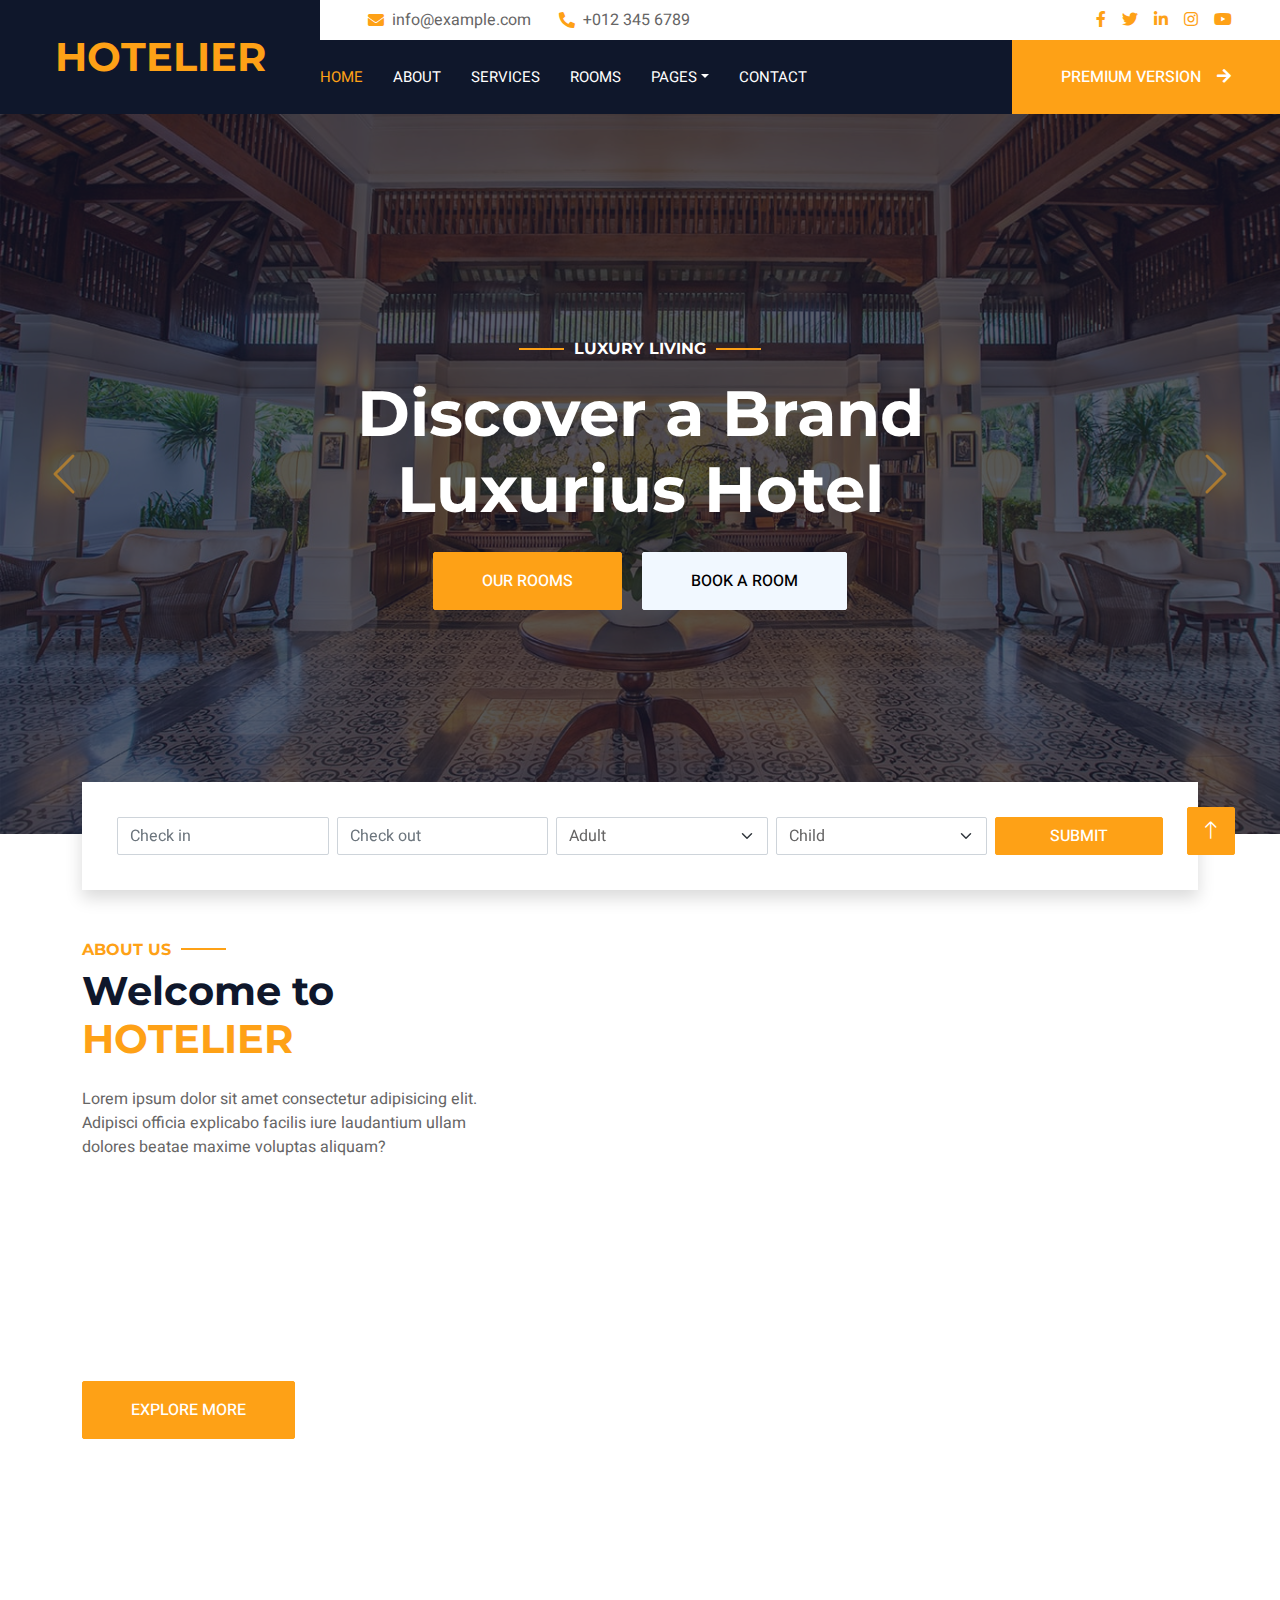
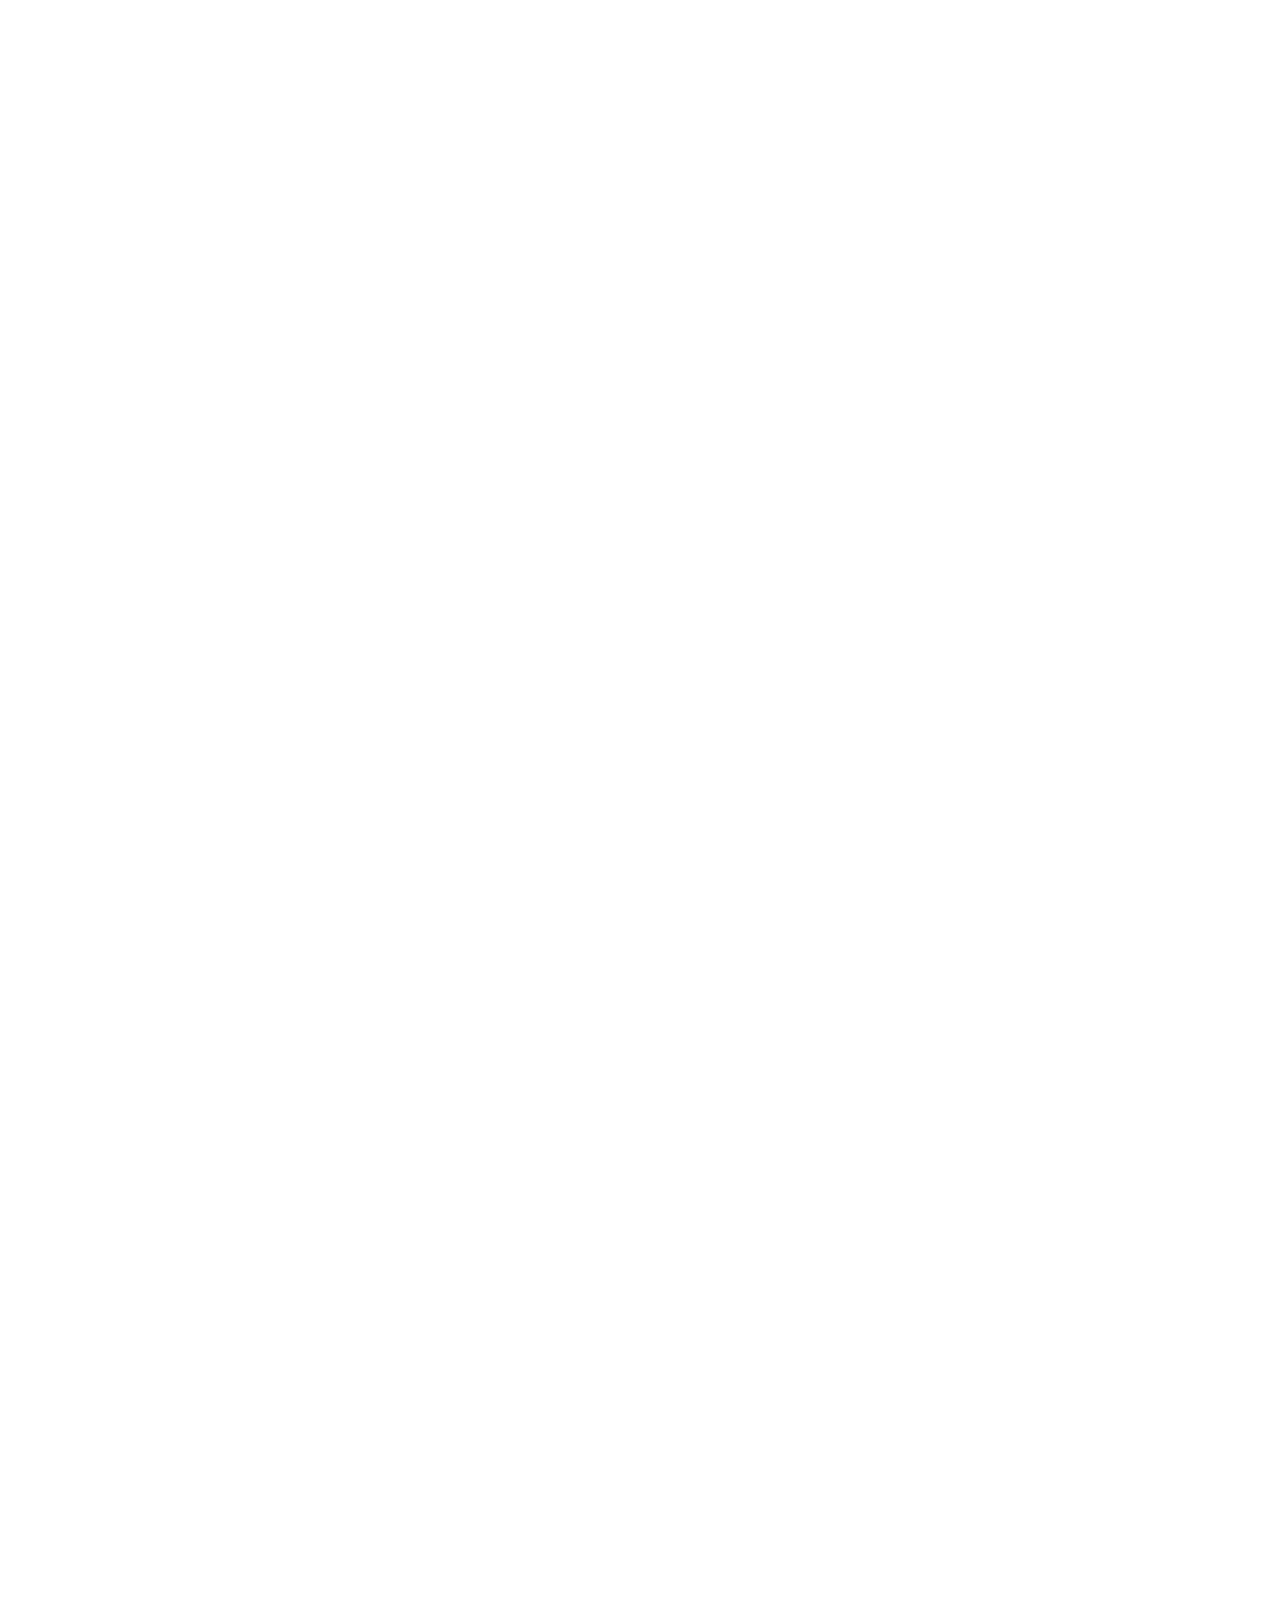
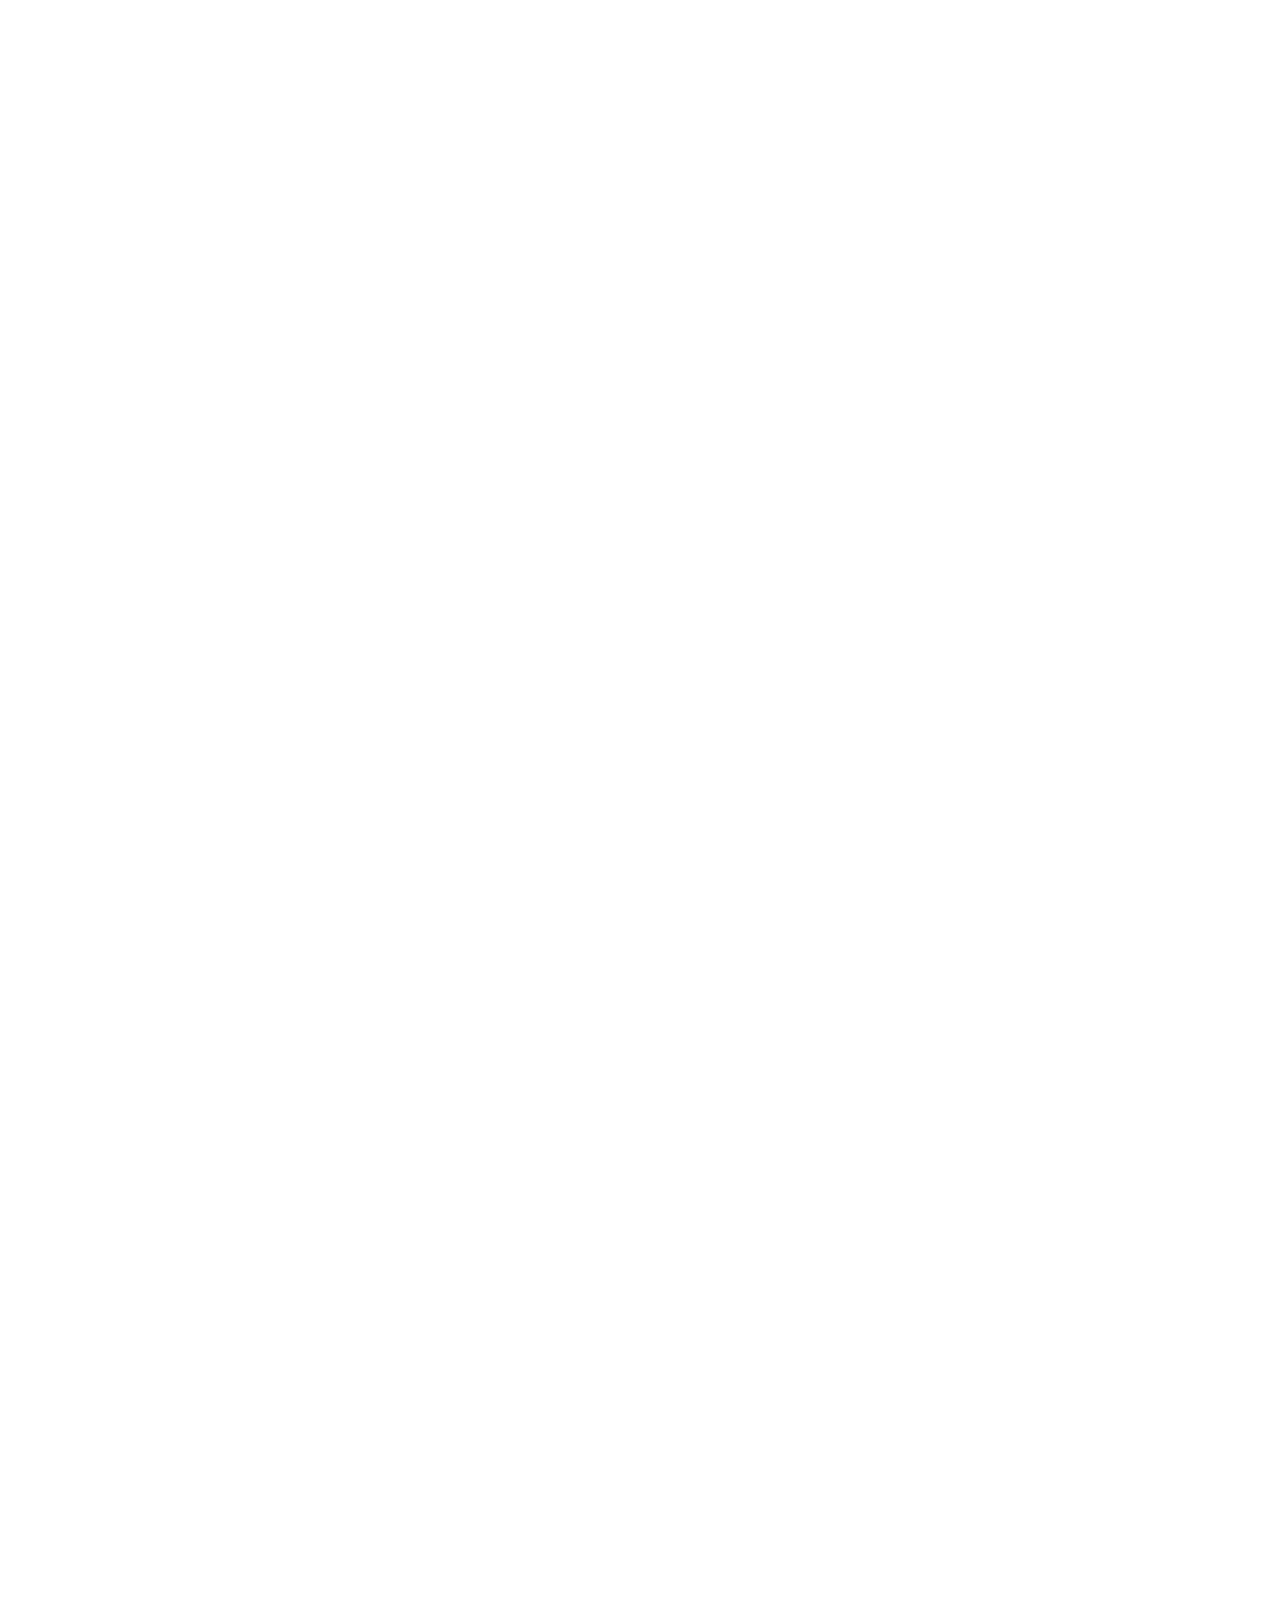
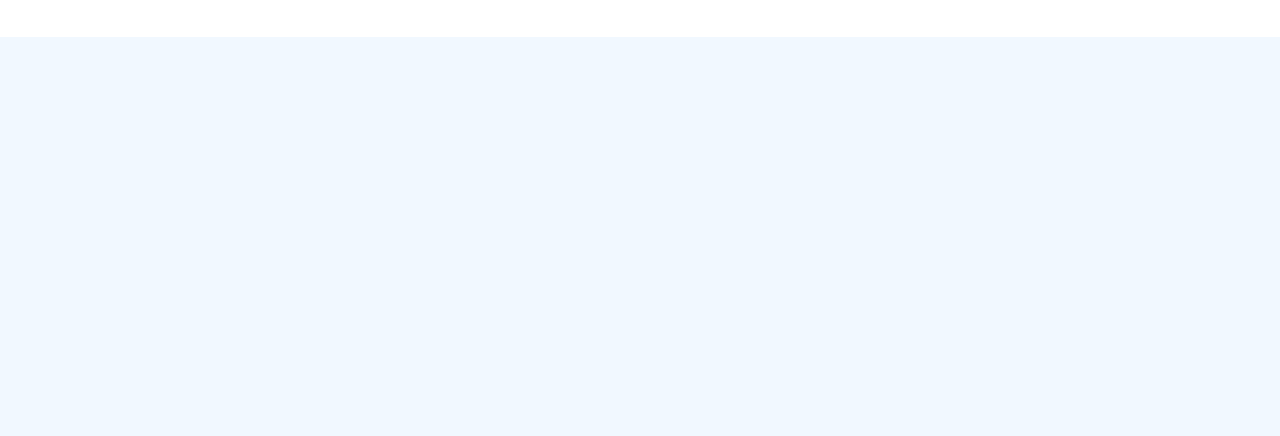
==== commit 2d04592b: "Add files via upload" ====
--- a/Hotel_Completo/index.html
+++ b/Hotel_Completo/index.html
@@ -597,7 +597,83 @@
         <a href="#" class="btn btn-lg btn-primary btn-lg-square back-to-top">
             <i class="bi bi-arrow-up"></i>
         </a>
+        
+        
     </div>
+      <!-- Footer Start -->
+    <div class=" container-fluid bg-dark text-light footer wow fadeIn" data-wow-delay="0.1s ">
+    <div class="container pb-5">
+        <div class="row g-5">
+            <div class="col-md-6 col-lg-4">
+                <div class="bg-primary rounded p-4">
+                    <a href="index.html"><h1 class="text-white text-uppercase mb-3">Hotelier</h1></a>
+                    <p class="text-white mb-0">
+                        Download <a class="text-dark fw-medium" >Hotelier – Premium Version</a>, build a professional website for your hotel business and grab the attention of new visitors upon your site’s launch.
+                    </p>
+                </div>
+            </div>
+            <div class="col-md-6 col-lg-3">
+                <h6 class="section-title text-start text-primary text-uppercase mb-4">Contact</h6>
+                <p class="mb-2"><i class="fa fa-map-marker-alt me-3"></i>123 Street, New York, USA</p>
+                <p class="mb-2"><i class="fa fa-phone-alt me-3"></i>+012 345 67890</p>
+                <p class="mb-2"><i class="fa fa-envelope me-3"></i>info@example.com</p>
+                <div class="d-flex pt-2">
+                    <a class="btn btn-outline-light btn-social" href=""><i class="fab fa-twitter"></i></a>
+                    <a class="btn btn-outline-light btn-social" href=""><i class="fab fa-facebook-f"></i></a>
+                    <a class="btn btn-outline-light btn-social" href=""><i class="fab fa-youtube"></i></a>
+                    <a class="btn btn-outline-light btn-social" href=""><i class="fab fa-linkedin-in"></i></a>
+                </div>
+            </div>
+            <div class="col-lg-5 col-md-12">
+                <div class="row gy-5 g-4">
+                    <div class="col-md-6">
+                        <h6 class="section-title text-start text-primary text-uppercase mb-4">Company</h6>
+                        <a class="btn btn-link" href="">About Us</a>
+                        <a class="btn btn-link" href="">Contact Us</a>
+                        <a class="btn btn-link" href="">Privacy Policy</a>
+                        <a class="btn btn-link" href="">Terms & Condition</a>
+                        <a class="btn btn-link" href="">Support</a>
+                    </div>
+                    <div class="col-md-6">
+                        <h6 class="section-title text-start text-primary text-uppercase mb-4">Services</h6>
+                        <a class="btn btn-link" href="">Food & Restaurant</a>
+                        <a class="btn btn-link" href="">Spa & Fitness</a>
+                        <a class="btn btn-link" href="">Sports & Gaming</a>
+                        <a class="btn btn-link" href="">Event & Party</a>
+                        <a class="btn btn-link" href="">GYM & Yoga</a>
+                    </div>
+                </div>
+            </div>
+        </div>
+    </div>
+    <div class="container">
+        <div class="copyright">
+            <div class="row">
+                <div class="col-md-6 text-center text-md-start mb-3 mb-md-0">
+                    &copy; <a class="border-bottom" href="#">Your Site Name</a>, All Right Reserved. 
+                    
+                    
+                </div>
+                <div class="col-md-6 text-center text-md-end">
+                    <div class="footer-menu">
+                        <a href="">Home</a>
+                        <a href="">Cookies</a>
+                        <a href="">Help</a>
+                        <a href="">FQAs</a>
+                    </div>
+                </div>
+            </div>
+        </div>
+    </div>
+</div>
+    <!-- Footer End -->
+    
+    
+    
+    
+
+    
+
     <!-- JavaScript Libraries -->
     <script src="https://code.jquery.com/jquery-3.4.1.min.js"></script>
     <script src="https://cdn.jsdelivr.net/npm/bootstrap@5.0.0/dist/js/bootstrap.bundle.min.js"></script>
